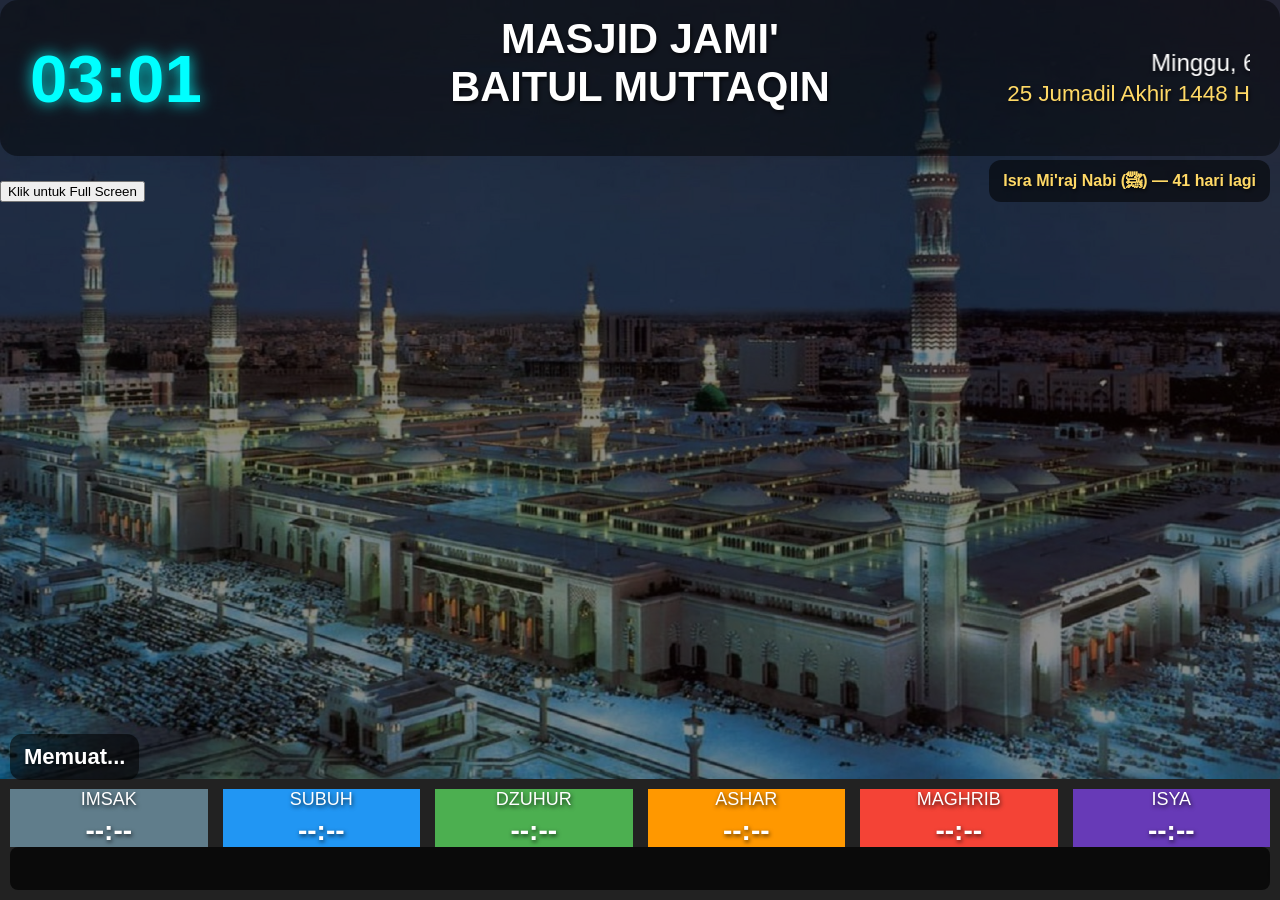
==== index-kecil.html @ 47644bc0 "Rename index-old.html to index-kecil.html" ====
<!doctype html>
<html lang="id">
<head>
<meta charset="utf-8">
<meta name="viewport" content="width=device-width,initial-scale=1">
<title>Display Jadwal Sholat - Masjid Jami' Baitul Muttaqin</title>

<style>
body{
  margin:0;
  padding:20px;
  background:url("masjid2.jpg") no-repeat center center fixed;
  background-size:cover;
  color:white;
  font-family:Arial, sans-serif;
  text-shadow:1px 2px 4px rgba(0,0,0,.7);
}

/* HEADER */
#headerTop{
  display:grid;
  grid-template-columns:1fr 2fr 1fr;
  align-items:center;
  background:rgba(0,0,0,.45);
  padding:15px 30px;
  border-radius:18px;
  margin-bottom:25px;
}

#jamDigital{
  font-size:4.2rem;
  font-weight:900;
  color:#00ffff;
  text-shadow:0 0 15px rgba(0,255,255,.9);
}

.header-center{text-align:center}

#masjidName{
  font-size:2.6rem;
  font-weight:900;
}

/* ALAMAT BERJALAN */
#alamatWrapper{
  overflow:hidden;
  white-space:nowrap;
  margin-top:6px;
}
#alamatMasjid{
  display:inline-block;
  padding-left:100%;
  animation:alamatJalan 18s linear infinite;
  font-size:1.3rem;
  color:#ffeeaa;
}
@keyframes alamatJalan{
  from{transform:translateX(0)}
  to{transform:translateX(-100%)}
}

.header-right{text-align:right}
#tanggalDisplay{font-size:1.5rem}
#hijriDisplay{font-size:1.4rem;color:#ffd966}




/* HARI BESAR */
#hariBesarBox{
  background:rgba(0,0,0,.55);
  padding:12px 14px;
  border-radius:12px;
  position: fixed;
  right:10px;
  top:160px;
  max-width:300px;
  font-size:1rem;
  font-weight:600;
  text-align:right;
  color:#ffd966;
}



/* TABLE */
table{
  width:100%;
  max-width:700px;
  margin:auto;
  border-collapse:collapse;
  font-size:1.4rem;
}
th,td{
  padding:12px;
  background:rgba(0,0,0,.4);
}

/* MARQUEE */
#marqueeBox{
  background:rgba(0,0,0,.55);
  padding:12px;
  font-size:1.6rem;
  margin-top:25px;
  border-radius:8px;
  overflow:hidden;
}
#marqueeText{
  display:inline-block;
  white-space:nowrap;
  animation:jalan 18s linear infinite;
}
@keyframes jalan{
  from{transform:translateX(100%)}
  to{transform:translateX(-100%)}
}

/* OVERLAY ADZAN */
#adzanOverlay{
  position: fixed;
  top: 0;
  left: 0;
  width: 100%;
  height: 100%;
  background: rgba(0,0,0,0.8);
  display: none;
  justify-content: center;
  align-items: center;
}

#adzanOverlay img{
  width:100%;
  height:100%;
  object-fit:cover;
}

#adzanOverlay img{
  width:100%;
  height:100%;
  object-fit:cover;
}


</style>

<link rel="stylesheet" href="style.css">

</head>

<body>

<!-- HEADER -->
<div id="headerTop">
  <div><div id="jamDigital"></div></div>

  <div class="header-center">
    <div id="masjidName">MASJID JAMI'<br>BAITUL MUTTAQIN</div>
    <div id="alamatWrapper">
      <div id="alamatMasjid">Kp. MASJID, Kel. JOMBANG, CIPUTAT, TANGSEL</div>
    </div>
  </div>

  <div class="header-right">
    <marquee><div id="tanggalDisplay"></div></marquee>
    <div id="hijriDisplay"></div>
  </div>
</div>
<!-- HARI BESAR ISLAM -->
<div id="hariBesarBox">
  <span id="hariBesarText">Memuat hari besar Islam...</span>
 </div>
</div>
  <button onclick="openFullscreen();">Klik untuk Full Screen</button>
  <script>
  var elem = document.documentElement;
  function openFullscreen() {
    if (elem.requestFullscreen) {
      elem.requestFullscreen();
    } else if (elem.webkitRequestFullscreen) { /* Chrome, Safari & Opera */
      elem.webkitRequestFullscreen();
    } else if (elem.msRequestFullscreen) { /* IE/Edge */
      elem.msRequestFullscreen();
    }
  }
</script>
<!-- ================= JADWAL SHOLAT (BAWAH) ================= -->
<div class="footer-text">
 <div class="jadwal" id="jadwalTable">
  <div class="box imsak">
    <span>IMSAK</span>
    <strong id="imsak">--:--</strong>
  </div>

  <div class="box subuh">
    <span>SUBUH</span>
    <strong id="subuh">--:--</strong>
  </div>

  <div class="box dzuhur">
    <span>DZUHUR</span>
    <strong id="dzuhur">--:--</strong>
  </div>

  <div class="box ashar">
    <span>ASHAR</span>
    <strong id="ashar">--:--</strong>
  </div>

  <div class="box maghrib">
    <span>MAGHRIB</span>
    <strong id="maghrib">--:--</strong>
  </div>

  <div class="box isya">
    <span>ISYA</span>
    <strong id="isya">--:--</strong>
   </div>
  </div>

<!-- ================= COUNTDOWN ================= -->
<div class="countdown" id="countdown">Memuat...</div>
<!-- Running Text -->
  <div class="marquee">
    <span>Sholat berjamaah lebih utama dua puluh tujuh derajat.” (HR. Bukhari & Muslim)
      -Mohon matikan atau silent handphone saat sholat berlangsung.-Luruskan dan rapatkan shaf demi kesempurnaan sholat kita.
      -Sesungguhnya sholat itu mencegah dari perbuatan keji dan mungkar.-Jagalah kebersihan dan ketenangan masjid.-</span>
  </div>
 </div>
  
<!-- ================= AUDIO ADZAN ================= -->
<audio id="adzanAudio" src="beep.mp3"></audio>

<!-- OVERLAY ADZAN IMAGE -->
<div id="adzanOverlay">
  <img src="adzan.jpg" alt="Adzan">
</div>

<!-- ================= DATA SHOLAT ================= -->
<script src="data.js"></script>

<script>
/* UPDATE JADWAL DARI data.js */
const ids = ["imsak","subuh","dzuhur","ashar","maghrib","isya"];

const updateJadwalHTML = () => {
  if (!jadwal) return;
  ids.forEach(id => {
    document.getElementById(id).textContent = jadwal[id];
  });
};

setInterval(updateJadwalHTML, 1000);

/* JAM REALTIME */
function updateJam() {
  const now = new Date();
  document.getElementById("jam").textContent =
    now.toLocaleTimeString("id-ID", { hour12:false });
}
setInterval(updateJam, 1000);
updateJam();

/* TANGGAL */
const now = new Date();

document.getElementById("tanggal-masehi").textContent =
  now.toLocaleDateString("id-ID", {
    weekday: "long",
    day: "numeric",
    month: "long",
    year: "numeric"
  });

document.getElementById("tanggal-hijriah").textContent =
  new Intl.DateTimeFormat(
    "id-ID-u-ca-islamic-umalqura",
    { day:"numeric", month:"long", year:"numeric" }
  ).format(now);
</script>


<script>
/* JAM */
setInterval(()=>{
  const n=new Date()
  jamDigital.textContent=
  `${String(n.getHours()).padStart(2,0)}:${String(n.getMinutes()).padStart(2,0)}`
},1000)

/* TANGGAL & HIJRI */
setInterval(()=>{
  const h=["Minggu","Senin","Selasa","Rabu","Kamis","Jumat","Sabtu"]
  const b=["Januari","Februari","Maret","April","Mei","Juni","Juli","Agustus",
               "September","Oktober","November","Desember"]
  const n=new Date()
  tanggalDisplay.textContent=`${h[n.getDay()]}, ${n.getDate()} ${b[n.getMonth()]} ${n.getFullYear()}`
const hijriMonths = [
  "Muharram","Safar","Rabiul Awal","Rabiul Akhir",
  "Jumadil Awal","Jumadil Akhir",
  "Rajab","Sya'ban","Ramadhan",
  "Syawal","Dzulqaidah","Dzulhijjah"
];

const d = new Date();
d.setDate(d.getDate() - 1);
const fmt = new Intl.DateTimeFormat(
  'id-ID-u-ca-islamic-umalqura',
  { day:'numeric', month:'numeric', year:'numeric', weekday:'long' }
);

const parts = fmt.formatToParts(d);
const day = parts.find(p=>p.type==='day').value;
const month = parts.find(p=>p.type==='month').value;
const year = parts.find(p=>p.type==='year').value;
const weekday = parts.find(p=>p.type==='weekday').value;

document.getElementById("hijriDisplay").innerHTML =
  `${day} ${hijriMonths[month-1]} ${year} H`;
},1000)



/* HARI BESAR ISLAM */
const hariBesar=[
  {n:"Isra Mi'raj Nabi (ﷺ)",m:1,d:16},
  {n:"Awal Ramadhan",m:2,d:19},
  {n:"Nuzulul Qur'an",m:3,d:07},
  {n:"Idul Fitri",m:3,d:20},
  {n:"Idul Adha",m:5,d:27},
  {n:"Tahun Baru Islam",m:6,d:16},
  {n:"Maulid Nabi (ﷺ)",m:8,d:25}
]

function updateHariBesar(){
  const now=new Date()
  let dekat=null,sel=9999
  hariBesar.forEach(h=>{
    let t=new Date(now.getFullYear(),h.m-1,h.d)
    if(t<now)t.setFullYear(t.getFullYear()+1)
    let s=Math.ceil((t-now)/86400000)
    if(s<sel){sel=s;dekat=h}
  })
  hariBesarText.textContent=`${dekat.n} — ${sel} hari lagi`
}
updateHariBesar()
/* BACKGROUND SLIDE */
const bg=["sudimara.jpg","masjid2.jpg"]
let i=0
setInterval(()=>{
  document.body.style.backgroundImage=`url('${bg[i]}')`
  i=(i+1)%bg.length
},15000)

</script>
<script>
/* ================= ADZAN IMAGE + AUDIO ================= */

const waktuSholat = ["subuh","dzuhur","ashar","maghrib","isya"];
let statusAdzan = {
  subuh:false,
  dzuhur:false,
  ashar:false,
  maghrib:false,
  isya:false
};

function cekAdzan(){
  if(!jadwal) return;

  const now = new Date();
  const jamSekarang =
    String(now.getHours()).padStart(2,'0') + ":" +
    String(now.getMinutes()).padStart(2,'0');

  waktuSholat.forEach(w=>{
    if(jadwal[w] === jamSekarang && !statusAdzan[w]){
      statusAdzan[w] = true;
      tampilkanAdzan();
    }
  });
}

function tampilkanAdzan(){
  const overlay = document.getElementById("adzanOverlay");
  const audio = document.getElementById("adzanAudio");

  overlay.style.display = "flex";
  audio.currentTime = 0;
  audio.play();

  setTimeout(()=>{
    overlay.style.display = "none";
  },15000); // 15 detik
}

setInterval(cekAdzan,1000);
</script>


</body>

</html>
---- style.css ----
html, body{
  width:100%;
  height:100%;
  margin:0;
  padding:0;
  overflow:hidden;              
  box-sizing:border-box;
  font-family: Arial, Helvetica, sans-serif;
}


body{
  color:white;
  background: url("masjid2.jpg") no-repeat center center fixed;
  background-size: cover;
  position: relative;
}


body::before{
  content:"";
  position:fixed;
  inset:0;
  background:rgba(0,0,0,.45);   /* bisa 0.35 – 0.6 */
  z-index:-1;
}


*{
  box-sizing:border-box;
}

/* ================= JADWAL SHOLAT ================= */
.countdown{
  position:absolute;           
  bottom:120px;                
  left:10px;                  
  background:rgba(0,0,0,.55);
  padding:10px 14px;
  border-radius:12px;
  font-size:1.1rem;
  font-weight:600;
  color:white;
  text-align:right;
  max-width:500px;
}

.jadwal {
  margin-top: auto;          
  display: flex;
  flex-direction: row;       
  gap: 15px;
}

.box {
  flex: 1;               
  text-align: center;
}

.box span {
  display: block;
  font-size: 18px;
  margin-bottom: 5px;
}

.box strong {
  font-size: 28px;
}

/* WARNA TIAP SHOLAT */
.imsak    { background: #607d8b; }
.subuh    { background: #2196f3; }
.dzuhur   { background: #4caf50; }
.ashar    { background: #ff9800; }
.maghrib  { background: #f44336; }
.isya     { background: #673ab7; }

/* tambah text berjalan */
.marquee {
  width: 100%;
  overflow: hidden;
  background: rgba(0,0,0,0.7);
  padding: 10px 0;
  border-radius: 8px;
}

.marquee span {
  display: inline-block;
  white-space: nowrap;
  padding-left: 100%;
  animation: marquee 35s linear infinite;
  font-size: 20px;
}

@keyframes marquee {
  0%   { transform: translateX(0%); }
  100% { transform: translateX(-100%); }
}

/* ================= TAMBAHAN ================= */

.countdown {
  margin-top: 15px;
  text-align: center;
  font-size: 22px;
}

.footer-text {
  position: absolute;
  bottom: 0;
  width: 100%;
  background: #222;
  color: white;
  text-align: center;
  padding: 10px;
}
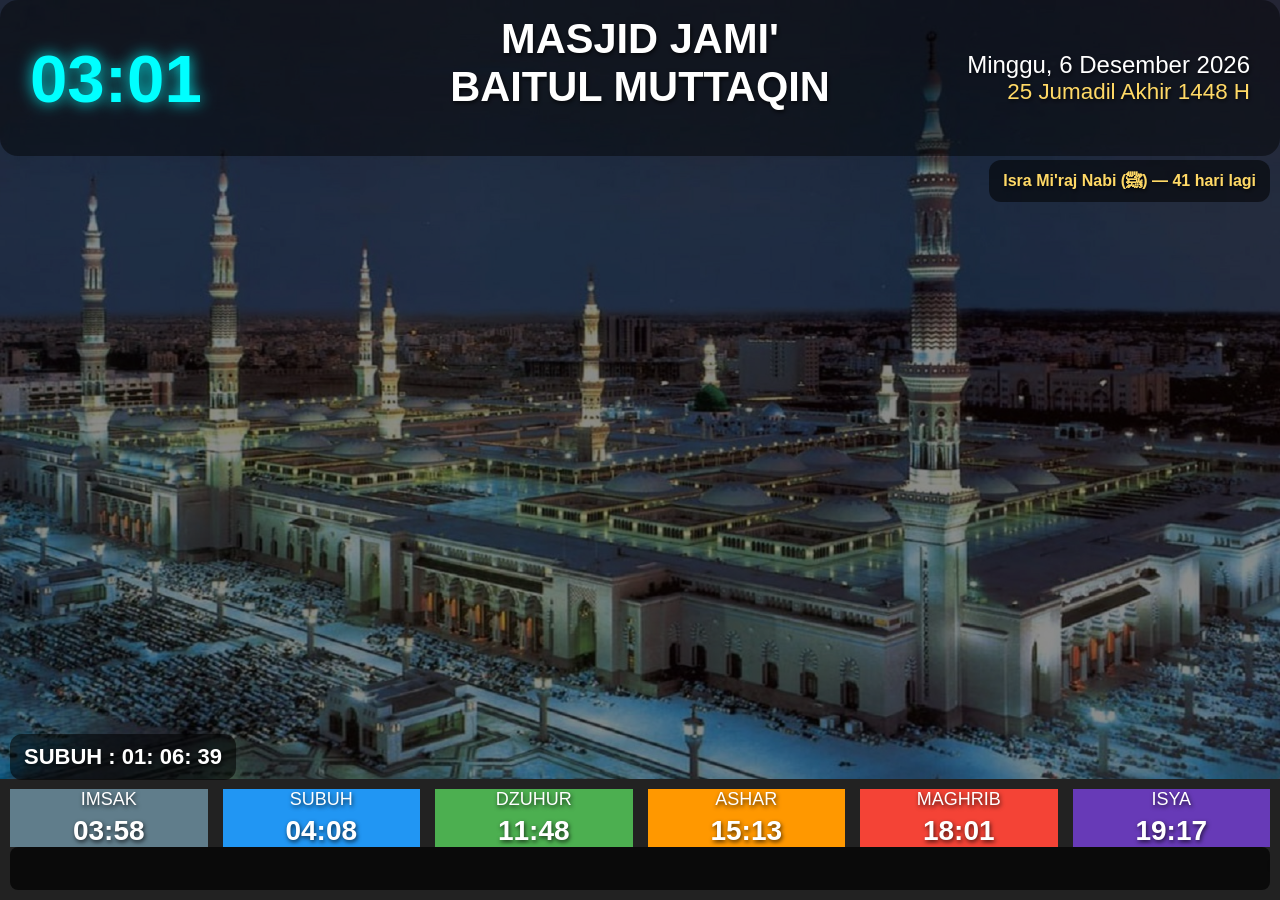
==== commit 0f18626c: "Rename index.html to index-kecil.html" ====
--- a/index-kecil.html
+++ b/index-kecil.html
@@ -13,9 +13,9 @@
   background-size:cover;
   color:white;
   font-family:Arial, sans-serif;
-  text-shadow:1px 2px 4px rgba(0,0,0,.7);
-}
-
+  text-shadow:1px 2px 4px rgba(0,0,0,.7);										  
+
+}	
 /* HEADER */
 #headerTop{
   display:grid;
@@ -33,7 +33,9 @@
   color:#00ffff;
   text-shadow:0 0 15px rgba(0,255,255,.9);
 }
-
+.kedip { animation: blink 1s steps(2, start) infinite; }
+        @keyframes blink { to { visibility: hidden; } 
+}
 .header-center{text-align:center}
 
 #masjidName{
@@ -62,9 +64,6 @@
 .header-right{text-align:right}
 #tanggalDisplay{font-size:1.5rem}
 #hijriDisplay{font-size:1.4rem;color:#ffd966}
-
-
-
 
 /* HARI BESAR */
 #hariBesarBox{
@@ -80,6 +79,58 @@
   text-align:right;
   color:#ffd966;
 }
+/* ================= CSS LAPORAN KEUANGAN ================= */													
+.main-content {
+  flex: 1;
+  display: flex;
+  justify-content: center;
+  align-items: center;
+}			   
+
+.finance-container {
+  position: absolute;
+  top: 250px;   /* sesuaikan */
+  left: 50px;  /* sesuaikan */
+
+  opacity: 0;
+  pointer-events: none;
+  transition: 0.3s ease;
+}
+
+.finance-container.active {
+  opacity: 1;
+  pointer-events: auto;
+}
+
+.finance-title {
+    font-size: 1.5rem;
+    color: #ffd966;
+    margin-bottom: 15px;
+  text-align: center;					 
+    text-transform: uppercase;
+    letter-spacing: 2px;
+  font-weight: bold;					
+}
+
+.finance-grid {
+    display: grid;
+    grid-template-columns: repeat(3, 1fr);
+    gap: 20px;
+}
+
+.finance-box {
+    padding: 15px;
+    border-radius: 15px;
+  text-align: center;
+}
+
+.income { background: rgba(39, 174, 96, 0.7); border-bottom: 4px solid #27ae60; }
+.expense { background: rgba(231, 76, 60, 0.7); border-bottom: 4px solid #e74c3c; }
+.balance { background: rgba(41, 128, 185, 0.7); border-bottom: 4px solid #2980b9; }
+
+.finance-box .label { display: block; font-size: 1rem; font-weight: bold; margin-bottom: 10px; }
+.finance-box .amount { display: block; font-size: 1.8rem; font-weight: 900; }
+.footer-note { font-size: 0.85rem; color: white; font-style: italic; }
 
 
 
@@ -93,7 +144,7 @@
 }
 th,td{
   padding:12px;
-  background:rgba(0,0,0,.4);
+  background:rgba(0,0,0,0.4);
 }
 
 /* MARQUEE */
@@ -115,193 +166,244 @@
   to{transform:translateX(-100%)}
 }
 
-/* OVERLAY ADZAN */
-#adzanOverlay{
-  position: fixed;
-  top: 0;
-  left: 0;
-  width: 100%;
-  height: 100%;
-  background: rgba(0,0,0,0.8);
-  display: none;
-  justify-content: center;
-  align-items: center;
-}
-
-#adzanOverlay img{
-  width:100%;
-  height:100%;
-  object-fit:cover;
-}
-
-#adzanOverlay img{
-  width:100%;
-  height:100%;
-  object-fit:cover;
-}
+/* ================= OVERLAY FULL SCREEN ================= */
+
+  .overlay {
+    position: fixed; inset: 0; display: none;
+    justify-content: center; align-items: center; z-index: 99999;
+  }
+  .overlay img { position: absolute; width: 100%; height: 100%; object-fit: cover; }
+  .overlay-content { position: relative; z-index: 2; text-align: center; color: black; text-shadow: none; }
+  .countdown-large { font-size: 150px; font-weight: 900; }
+  .overlay-text { font-size: 60px; font-weight: bold; letter-spacing: 5px; }
 
 
 </style>
 
-<link rel="stylesheet" href="style.css">
+<link id="theme-link" rel="stylesheet" href="style.css">
 
 </head>
 
 <body>
 
-<!-- HEADER -->
+<!-- ================= HEADER ================= -->
 <div id="headerTop">
-  <div><div id="jamDigital"></div></div>
-
+
+  <!-- JAM DIGITAL -->
+  <div id="jamDigital">
+        <span id="hDisplay">00</span><span class="kedip">:</span><span id="mDisplay">00</span>
+    </div>
+
+  <!-- NAMA MASJID + ALAMAT -->
   <div class="header-center">
-    <div id="masjidName">MASJID JAMI'<br>BAITUL MUTTAQIN</div>
+    <div id="masjidName">
+      MASJID JAMI'<br>BAITUL MUTTAQIN
+    </div>
+
     <div id="alamatWrapper">
-      <div id="alamatMasjid">Kp. MASJID, Kel. JOMBANG, CIPUTAT, TANGSEL</div>
-    </div>
-  </div>
-
+      <div id="alamatMasjid">
+        Kp. MASJID, Kel. JOMBANG, CIPUTAT, TANGSEL
+      </div>
+    </div>
+  </div>
+
+  <!-- TANGGAL -->
   <div class="header-right">
-    <marquee><div id="tanggalDisplay"></div></marquee>
-    <div id="hijriDisplay"></div>
+      <div id="tanggalDisplay"></div>
+      <div id="hijriDisplay"></div>
   </div>
 </div>
-<!-- HARI BESAR ISLAM -->
+
+<!-- ================= HARI BESAR ISLAM ================= -->
 <div id="hariBesarBox">
   <span id="hariBesarText">Memuat hari besar Islam...</span>
- </div>
 </div>
-  <button onclick="openFullscreen();">Klik untuk Full Screen</button>
-  <script>
-  var elem = document.documentElement;
-  function openFullscreen() {
-    if (elem.requestFullscreen) {
-      elem.requestFullscreen();
-    } else if (elem.webkitRequestFullscreen) { /* Chrome, Safari & Opera */
-      elem.webkitRequestFullscreen();
-    } else if (elem.msRequestFullscreen) { /* IE/Edge */
-      elem.msRequestFullscreen();
-    }
-  }
-</script>
-<!-- ================= JADWAL SHOLAT (BAWAH) ================= -->
+<!-- ================= ISIAN LAPORAN KEUANGAN ================= -->
+
+<script>
+  document.addEventListener('keydown', (e) => {
+    if (e.key === '2') {
+      const financeBox = document.querySelector('.finance-container');
+      if (financeBox) {
+        financeBox.classList.toggle('active');
+      }
+    }
+  });
+</script>
+
+<div class="finance-container">
+    <div class="finance-title">Laporan Keuangan Masjid</div>
+    <div class="finance-grid">
+        <div class="finance-box income">
+            <span class="label">PEMASUKAN</span>
+            <span class="amount">Rp 2.500.000</span>
+        </div>
+        <div class="finance-box expense">
+            <span class="label">PENGELUARAN</span>
+            <span class="amount">Rp 1.200.000</span>
+        </div>
+        <div class="finance-box balance">
+            <span class="label">SALDO AKHIR</span>
+            <span class="amount">Rp 1.300.000</span>
+        </div>
+        <div class="footer-note">
+            *Update terakhir: 24 April 2026
+        </div>
+    </div>   
+</div>	   
+
+<script>
+  document.addEventListener('keydown', (e) => {
+    if (e.key === '1') {
+      if (!document.fullscreenElement) {
+        document.documentElement.requestFullscreen();
+      } else {
+        document.exitFullscreen();
+      }
+    }
+  });
+</script>
+<script>
+ /*  document.addEventListener('keydown', (e) => {
+    // Mengecek jika tombol yang ditekan adalah angka 7
+    if (e.key === '7') {
+      const theme = document.getElementById("theme-link");
+      const statusText = document.getElementById("status");
+
+      if (theme.getAttribute("href") === "style.css") {
+        theme.setAttribute("href", "style-K.css");
+        statusText.innerText = "style-K.css Aktif"; // Opsional: memberi tahu file mana yang aktif
+      } else {
+        theme.setAttribute("href", "style.css");
+        statusText.innerText = "style.css Aktif";
+      }
+    }
+  });
+*/
+</script>
+<!-- ================= JADWAL SHOLAT ================= -->
 <div class="footer-text">
- <div class="jadwal" id="jadwalTable">
-  <div class="box imsak">
-    <span>IMSAK</span>
-    <strong id="imsak">--:--</strong>
-  </div>
-
-  <div class="box subuh">
-    <span>SUBUH</span>
-    <strong id="subuh">--:--</strong>
-  </div>
-
-  <div class="box dzuhur">
-    <span>DZUHUR</span>
-    <strong id="dzuhur">--:--</strong>
-  </div>
-
-  <div class="box ashar">
-    <span>ASHAR</span>
-    <strong id="ashar">--:--</strong>
-  </div>
-
-  <div class="box maghrib">
-    <span>MAGHRIB</span>
-    <strong id="maghrib">--:--</strong>
-  </div>
-
-  <div class="box isya">
-    <span>ISYA</span>
-    <strong id="isya">--:--</strong>
-   </div>
-  </div>
-
-<!-- ================= COUNTDOWN ================= -->
-<div class="countdown" id="countdown">Memuat...</div>
-<!-- Running Text -->
+
+  <div class="jadwal" id="jadwalTable">
+
+    <div class="box imsak">
+      <span>IMSAK</span>
+      <strong id="imsak">--:--</strong>
+    </div>
+
+    <div class="box subuh">
+      <span>SUBUH</span>
+      <strong id="subuh">--:--</strong>
+    </div>
+
+    <div class="box dzuhur">
+      <span>DZUHUR</span>
+      <strong id="dzuhur">--:--</strong>
+    </div>
+
+    <div class="box ashar">
+      <span>ASHAR</span>
+      <strong id="ashar">--:--</strong>
+    </div>
+
+    <div class="box maghrib">
+      <span>MAGHRIB</span>
+      <strong id="maghrib">--:--</strong>
+    </div>
+
+    <div class="box isya">
+      <span>ISYA</span>
+      <strong id="isya">--:--</strong>
+    </div>
+
+  </div>
+
+  <!-- ================= COUNTDOWN ================= -->
+  <div class="countdown" id="countdown">
+    Memuat...
+  </div>
+
+  <!-- ================= RUNNING TEXT ================= -->
   <div class="marquee">
-    <span>Sholat berjamaah lebih utama dua puluh tujuh derajat.” (HR. Bukhari & Muslim)
-      -Mohon matikan atau silent handphone saat sholat berlangsung.-Luruskan dan rapatkan shaf demi kesempurnaan sholat kita.
-      -Sesungguhnya sholat itu mencegah dari perbuatan keji dan mungkar.-Jagalah kebersihan dan ketenangan masjid.-</span>
-  </div>
- </div>
-  
-<!-- ================= AUDIO ADZAN ================= -->
+    <span>
+      “Sholat berjamaah lebih utama dua puluh tujuh derajat.”
+      (HR. Bukhari & Muslim) —
+      Mohon matikan atau silent handphone saat sholat berlangsung —
+      Luruskan dan rapatkan shaf —
+      Sesungguhnya sholat mencegah dari perbuatan keji dan mungkar —
+      Jagalah kebersihan dan ketenangan masjid
+    </span>
+  </div>
+
+</div>
+
+<!-- AUDIO ADZAN -->
 <audio id="adzanAudio" src="beep.mp3"></audio>
 
-<!-- OVERLAY ADZAN IMAGE -->
-<div id="adzanOverlay">
-  <img src="adzan.jpg" alt="Adzan">
+<!-- ================= OVERLAY ADZAN ================= -->
+<div id="universalOverlay" class="overlay">
+  <img src="iqomah.jpg">
+  <div class="overlay-content">
+    <div id="overlayCountdown" class="countdown-large">00:00</div>
+    <div id="overlayStatus" class="overlay-text">MENUJU ADZAN</div>
+  </div>
 </div>
-
-<!-- ================= DATA SHOLAT ================= -->
-<script src="data.js"></script>
-
-<script>
-/* UPDATE JADWAL DARI data.js */
-const ids = ["imsak","subuh","dzuhur","ashar","maghrib","isya"];
-
-const updateJadwalHTML = () => {
-  if (!jadwal) return;
-  ids.forEach(id => {
-    document.getElementById(id).textContent = jadwal[id];
-  });
-};
-
-setInterval(updateJadwalHTML, 1000);
-
-/* JAM REALTIME */
-function updateJam() {
-  const now = new Date();
-  document.getElementById("jam").textContent =
-    now.toLocaleTimeString("id-ID", { hour12:false });
-}
-setInterval(updateJam, 1000);
-updateJam();
-
-/* TANGGAL */
-const now = new Date();
-
-document.getElementById("tanggal-masehi").textContent =
-  now.toLocaleDateString("id-ID", {
-    weekday: "long",
-    day: "numeric",
-    month: "long",
-    year: "numeric"
-  });
-
-document.getElementById("tanggal-hijriah").textContent =
-  new Intl.DateTimeFormat(
-    "id-ID-u-ca-islamic-umalqura",
-    { day:"numeric", month:"long", year:"numeric" }
-  ).format(now);
-</script>
-
-
-<script>
-/* JAM */
-setInterval(()=>{
-  const n=new Date()
-  jamDigital.textContent=
-  `${String(n.getHours()).padStart(2,0)}:${String(n.getMinutes()).padStart(2,0)}`
-},1000)
-
-/* TANGGAL & HIJRI */
-setInterval(()=>{
-  const h=["Minggu","Senin","Selasa","Rabu","Kamis","Jumat","Sabtu"]
-  const b=["Januari","Februari","Maret","April","Mei","Juni","Juli","Agustus",
-               "September","Oktober","November","Desember"]
-  const n=new Date()
-  tanggalDisplay.textContent=`${h[n.getDay()]}, ${n.getDate()} ${b[n.getMonth()]} ${n.getFullYear()}`
-const hijriMonths = [
-  "Muharram","Safar","Rabiul Awal","Rabiul Akhir",
-  "Jumadil Awal","Jumadil Akhir",
-  "Rajab","Sya'ban","Ramadhan",
-  "Syawal","Dzulqaidah","Dzulhijjah"
-];
-
-const d = new Date();
+<!-- OVERLAY JUMAT -->
+<div id="jumatOverlay" class="overlay">
+  <img src="iqomah.jpg">
+  <div class="overlay-content">
+    <div id="jumatCountdown" class="countdown-large">00:00</div>
+    <div class="overlay-text">KHUTBAH AKAN DIMULAI</div>
+  </div>
+</div>
+<audio id="beepAudio" src="beep.mp3"></audio>
+
+
+<div id="iqomahOverlay" class="overlay">
+  <img src="iqomah.jpg">
+  <div class="iqomah-box-content">
+    <div id="iqomahCountdownDisplay" class="countdown-large">10:00</div>
+    <div class="iqomah-text">MENJELANG IQOMAH</div>
+  </div>
+</div>
+<!-- ================= tambah form ================= -->
+<div id="configModal" style="display:none; position:fixed; inset:0; background:rgba(0,0,0,0.85); z-index:100000; justify-content:center; align-items:center;">
+  <div style="background:#f4f4f4; color:#333; padding:25px; border-radius:15px; width:400px; box-shadow:0 10px 30px rgba(0,0,0,0.5); font-family: sans-serif;">
+    <h3 style="margin-top:0; border-bottom:2px solid #ccc; padding-bottom:10px;">Pengaturan Tampilan</h3>
+    
+    <div style="margin-bottom:20px;">
+      <label style="display:block; font-weight:bold; margin-bottom:5px;">Teks Berjalan (Footer):</label>
+      <textarea id="inputMarquee" rows="3" style="width:100%; padding:8px; border:1px solid #ccc; border-radius:5px; box-sizing:border-box;"></textarea>
+    </div>
+
+    <div style="display:flex; gap:10px; justify-content: flex-end;">
+      <button onclick="tutupConfig()" style="padding:10px 20px; border:none; border-radius:5px; cursor:pointer; background:#ccc;">Batal</button>
+      <button onclick="simpanConfig()" style="padding:10px 20px; border:none; border-radius:5px; cursor:pointer; background:#007bff; color:white; font-weight:bold;">Simpan</button>
+    </div>
+  </div>
+</div>
+<!-- ================= SCRIPT JAM & TANGGAL ================= -->
+<script>
+setInterval(() => {
+  const n = new Date();
+           document.getElementById("hDisplay").textContent = String(n.getHours()).padStart(2, '0');
+        document.getElementById("mDisplay").textContent = String(n.getMinutes()).padStart(2, '0');
+
+  const hari = ["Minggu","Senin","Selasa","Rabu","Kamis","Jumat","Sabtu"];
+  const bulan = ["Januari","Februari","Maret","April","Mei","Juni","Juli",
+                 "Agustus","September","Oktober","November","Desember"];
+
+  tanggalDisplay.textContent =
+    `${hari[n.getDay()]}, ${n.getDate()} ${bulan[n.getMonth()]} ${n.getFullYear()}`;
+
+  const hijriMonths = [
+    "Muharram","Safar","Rabiul Awal","Rabiul Akhir",
+    "Jumadil Awal","Jumadil Akhir",
+    "Rajab","Sya'ban","Ramadhan",
+    "Syawal","Dzulqaidah","Dzulhijjah"
+  ];
+
+ const d = new Date();
 d.setDate(d.getDate() - 1);
 const fmt = new Intl.DateTimeFormat(
   'id-ID-u-ca-islamic-umalqura',
@@ -316,86 +418,313 @@
 
 document.getElementById("hijriDisplay").innerHTML =
   `${day} ${hijriMonths[month-1]} ${year} H`;
-},1000)
-
-
-
-/* HARI BESAR ISLAM */
-const hariBesar=[
+},1000)  
+</script>
+
+<!-- ================= SCRIPT JADWAL SHOLAT ================= -->
+
+<script src="sudi_2026.js"></script>
+
+<script>
+/* ====== Parse CSV ====== */
+function parseCSV(text){
+  const lines = text.split(/\r?\n/).filter(l=>l.trim()!=="");
+  lines.shift();
+  return lines.map(line=>{
+    const cells=[], cur={v:"",q:false};
+    for(let c of line){
+      if(c=='"'){cur.q=!cur.q;continue;}
+      if(c==',' && !cur.q){cells.push(cur.v);cur.v='';continue;}
+      cur.v+=c;
+    }
+    cells.push(cur.v);
+    return cells.map(c=>c.trim());
+  });
+}
+
+const rows = parseCSV(rawData);
+
+/* ===== Cari hari ini ===== */
+function getTodayRow(){
+  const now = new Date();
+  const d = String(now.getDate()).padStart(2,'0');
+  const m = String(now.getMonth()+1).padStart(2,'0');
+  const y = now.getFullYear();
+  const today = `${d}/${m}/${y}`;
+  return rows.find(r => r[0].includes(today));
+}
+
+const today = getTodayRow();
+
+/* ===== Render ke BOX ===== */
+if(today){
+  document.getElementById("imsak").textContent   = today[1];
+  document.getElementById("subuh").textContent   = today[2];
+  document.getElementById("dzuhur").textContent  = today[3];
+  document.getElementById("ashar").textContent   = today[4];
+  document.getElementById("maghrib").textContent = today[5];
+  document.getElementById("isya").textContent    = today[6];
+
+  // buat dipakai adzan
+  window.jadwal = {
+    subuh:today[2],
+    dzuhur:today[3],
+    ashar:today[4],
+    maghrib:today[5],
+    isya:today[6]
+  };
+}else{
+  console.warn("Jadwal hari ini tidak ditemukan");
+}
+</script>
+<!-- ================= MENUJU WAKTU ================= -->
+<script>
+let modeIqomahActive = false;
+let sedangProses = false;
+let statusAdzan = {};
+const hariIni = new Date().getDay(); // 0 = Minggu, 5 = Jumat
+
+function updateCountdown(){
+  if(!window.jadwal) return;
+
+  const now   = new Date();
+  const today = new Date();
+
+  const list = [
+    { n:"Subuh",   t: jadwal.subuh },
+    { n:"Dzuhur",  t: jadwal.dzuhur },
+    { n:"Ashar",   t: jadwal.ashar },
+    { n:"Maghrib", t: jadwal.maghrib },
+    { n:"Isya",    t: jadwal.isya }
+  ];
+
+  let next = null;
+
+  // cari sholat berikutnya hari ini
+  list.forEach(j => {
+    const [h,m] = j.t.split(":");
+    const d = new Date(
+      today.getFullYear(),
+      today.getMonth(),
+      today.getDate(),
+      h, m, 0
+    );
+
+    if(d > now && !next){
+      next = {...j, d};
+    }
+  });
+
+  /* ===== JIKA SEMUA SHOLAT HARI INI SUDAH LEWAT ===== */
+  if(!next){
+    // ambil waktu Subuh BESOK
+    const [h,m] = jadwal.subuh.split(":");
+    const besokSubuh = new Date(
+      today.getFullYear(),
+      today.getMonth(),
+      today.getDate() + 1,
+      h, m, 0
+    );
+
+    next = {
+      n: "Subuh",
+      d: besokSubuh
+    };
+  }
+
+  /* ===== HITUNG SELISIH WAKTU ===== */
+  const diff = next.d - now;
+  const totalDetik = Math.floor(diff / 1000);											 
+const h = String(Math.floor(diff / 3600000)).padStart(2,"0");
+  const m = String(Math.floor((diff % 3600000) / 60000)).padStart(2,"0");
+  const s = String(Math.floor((diff % 60000) / 1000)).padStart(2,"0");
+
+  const countdownElement = document.getElementById("countdown");
+  if(countdownElement) countdownElement.textContent = `${next.n.toUpperCase()} :  ${h}: ${m}: ${s}`;
+
+  /* LOGIKA OVERLAY */
+  const overlay = document.getElementById("universalOverlay");
+  const overlayCD = document.getElementById("overlayCountdown");
+  const overlayStatus = document.getElementById("overlayStatus");
+  const jumatOverlay = document.getElementById("jumatOverlay");
+  const jumatCD = document.getElementById("jumatCountdown");
+  const beep = document.getElementById("beepAudio");
+
+  // Reset tampilan overlay setiap detik agar tidak menumpuk
+  overlay.style.display = "none";
+  jumatOverlay.style.display = "none";
+
+  // 1. 5 MENIT MENJELANG ADZAN
+  if(totalDetik <= 300 && totalDetik > 0){
+    if(hariIni === 5 && next.n === "Dzuhur"){
+      jumatOverlay.style.display = "flex";
+      jumatCD.textContent = `${m}:${s}`;
+    } else {
+      overlay.style.display = "flex";
+      overlayStatus.textContent = "MENUJU ADZAN";
+      overlayCD.textContent = `${m}:${s}`;
+    }
+  }
+
+  // 2. TEPAT WAKTU ADZAN (0 detik)
+  else if(totalDetik === 0){
+    if(beep) beep.play();
+    
+    if(hariIni === 5 && next.n === "Dzuhur"){
+      // Mode Jumat: Tampilkan overlay khutbah lebih lama tanpa iqomah
+      modeIqomahActive = false;
+      jumatOverlay.style.display = "flex";
+    } else {
+      // Mode Biasa: Aktifkan hitung mundur iqomah setelah 5 detik adzan
+      setTimeout(()=>{
+        modeIqomahActive = true;
+        window.iqomahEnd = new Date().getTime() + 600000; // 10 menit
+      }, 5000);
+    }
+  }
+
+  // 3. LOGIKA IQOMAH (Jika aktif)
+  else if(modeIqomahActive){
+    const sisa = window.iqomahEnd - new Date().getTime();
+    if(sisa > 0){
+      overlay.style.display = "flex";
+      overlayStatus.textContent = "MENUJU IQOMAH";
+      const im = String(Math.floor(sisa/60000)).padStart(2,"0");
+      const is = String(Math.floor((sisa%60000)/1000)).padStart(2,"0");
+      overlayCD.textContent = `${im}:${is}`;
+    } else {
+      overlay.style.display = "none";
+      modeIqomahActive = false;
+    }
+  }
+}
+
+setInterval(updateCountdown, 1000);
+</script>
+
+
+
+<!-- ================= HARI BESAR ISLAM ================= -->
+<script>
+const hariBesar = [
   {n:"Isra Mi'raj Nabi (ﷺ)",m:1,d:16},
   {n:"Awal Ramadhan",m:2,d:19},
-  {n:"Nuzulul Qur'an",m:3,d:07},
+  {n:"Nuzulul Qur'an",m:3,d:7},
   {n:"Idul Fitri",m:3,d:20},
   {n:"Idul Adha",m:5,d:27},
   {n:"Tahun Baru Islam",m:6,d:16},
   {n:"Maulid Nabi (ﷺ)",m:8,d:25}
-]
+];
 
 function updateHariBesar(){
-  const now=new Date()
-  let dekat=null,sel=9999
-  hariBesar.forEach(h=>{
-    let t=new Date(now.getFullYear(),h.m-1,h.d)
-    if(t<now)t.setFullYear(t.getFullYear()+1)
-    let s=Math.ceil((t-now)/86400000)
-    if(s<sel){sel=s;dekat=h}
-  })
-  hariBesarText.textContent=`${dekat.n} — ${sel} hari lagi`
-}
-updateHariBesar()
-/* BACKGROUND SLIDE */
-const bg=["sudimara.jpg","masjid2.jpg"]
-let i=0
-setInterval(()=>{
-  document.body.style.backgroundImage=`url('${bg[i]}')`
-  i=(i+1)%bg.length
-},15000)
-
-</script>
-<script>
-/* ================= ADZAN IMAGE + AUDIO ================= */
-
-const waktuSholat = ["subuh","dzuhur","ashar","maghrib","isya"];
-let statusAdzan = {
-  subuh:false,
-  dzuhur:false,
-  ashar:false,
-  maghrib:false,
-  isya:false
-};
-
-function cekAdzan(){
-  if(!jadwal) return;
-
   const now = new Date();
-  const jamSekarang =
-    String(now.getHours()).padStart(2,'0') + ":" +
-    String(now.getMinutes()).padStart(2,'0');
-
-  waktuSholat.forEach(w=>{
-    if(jadwal[w] === jamSekarang && !statusAdzan[w]){
+  let dekat = null, sel = 9999;
+
+  hariBesar.forEach(h => {
+    let t = new Date(now.getFullYear(), h.m-1, h.d);
+    if (t < now) t.setFullYear(t.getFullYear()+1);
+    let s = Math.ceil((t-now)/86400000);
+    if (s < sel){ sel = s; dekat = h; }
+  });
+
+  hariBesarText.textContent =
+    `${dekat.n} — ${sel} hari lagi`;
+}
+
+updateHariBesar();
+</script>
+<script>
+  // Event listener untuk tombol angka 9
+  document.addEventListener('keydown', (e) => {
+    if (e.key === '9') {
+      const modal = document.getElementById("configModal");
+      if (modal.style.display === "none") {
+        // Isi form dengan data yang saat ini ada di layar sebelum ditampilkan
+        document.getElementById("inputMarquee").value = document.querySelector(".marquee span").innerText;
+        
+        modal.style.display = "flex";
+      } else {
+        tutupConfig();
+      }
+    }
+  });
+
+  function tutupConfig() {
+    document.getElementById("configModal").style.display = "none";
+  }
+
+  function simpanConfig() {
+    const marqueeBaru = document.getElementById("inputMarquee").value;
+
+    // Update tampilan secara langsung
+    if(marqueeBaru) document.querySelector(".marquee span").innerText = marqueeBaru;
+
+    // Simpan ke LocalStorage agar tidak hilang saat refresh halaman
+    localStorage.setItem("marqueeTeks", marqueeBaru);
+
+    tutupConfig();
+    alert("Pengaturan berhasil disimpan!");
+  }
+
+  // Load data dari LocalStorage saat halaman pertama kali dibuka
+  window.addEventListener('load', () => {
+    const sMarquee = localStorage.getItem("marqueeTeks");
+    if(sMarquee) document.querySelector(".marquee span").innerText = sMarquee;
+  });
+</script>
+
+<script>
+  // Event listener untuk tombol angka 0 (Reset)
+  document.addEventListener('keydown', (e) => {
+    if (e.key === '0') {
+      const konfirmasi = confirm("Apakah Anda yakin ingin mereset tampilan ke pengaturan awal?");
+      if (konfirmasi) {
+        // 1. Hapus semua data yang tersimpan di LocalStorage
+        localStorage.removeItem("marqueeTeks");
+
+        // 2. Refresh halaman untuk mengembalikan nilai asli dari kode HTML
+        location.reload();
+      }
+    }
+  });
+</script>
+<!-- ================= BACKGROUND SLIDE ================= -->
+<script>
+const bg = ["masjid2.jpg"];
+let i = 0;
+
+setInterval(() => {
+  document.body.style.backgroundImage = `url('${bg[i]}')`;
+  i = (i+1) % bg.length;
+}, 15000);
+</script>
+
+
+<script>
+setInterval(() => {
+  if (!window.jadwal || sedangProses) return;
+  const now = new Date();
+  const jamSekarang = `${String(now.getHours()).padStart(2,'0')}:${String(now.getMinutes()).padStart(2,'0')}`;
+
+  ["subuh","dzuhur","ashar","maghrib","isya"].forEach(w => {
+    if (window.jadwal[w] === jamSekarang && !statusAdzan[w]) {
+      sedangProses = true;
       statusAdzan[w] = true;
-      tampilkanAdzan();
-    }
-  });
-}
-
-function tampilkanAdzan(){
-  const overlay = document.getElementById("adzanOverlay");
-  const audio = document.getElementById("adzanAudio");
-
-  overlay.style.display = "flex";
-  audio.currentTime = 0;
-  audio.play();
-
-  setTimeout(()=>{
-    overlay.style.display = "none";
-  },15000); // 15 detik
-}
-
-setInterval(cekAdzan,1000);
-</script>
-
+      document.getElementById("preAdzanOverlay").style.display = "none";
+      document.getElementById("adzanOverlay").style.display = "flex";
+      document.getElementById("adzanAudio").play().catch(e => {});
+      
+      setTimeout(mulaiIqomah, 15000); 
+    }
+  });
+}, 1000);
+
+/* Reset harian */
+setInterval(() => {
+  const n = new Date();
+  if(n.getHours() === 0 && n.getMinutes() === 0) statusAdzan = {};
+}, 60000);
+</script>
 
 </body>
 
@@ -404,4 +733,3 @@
 
 
 
-
